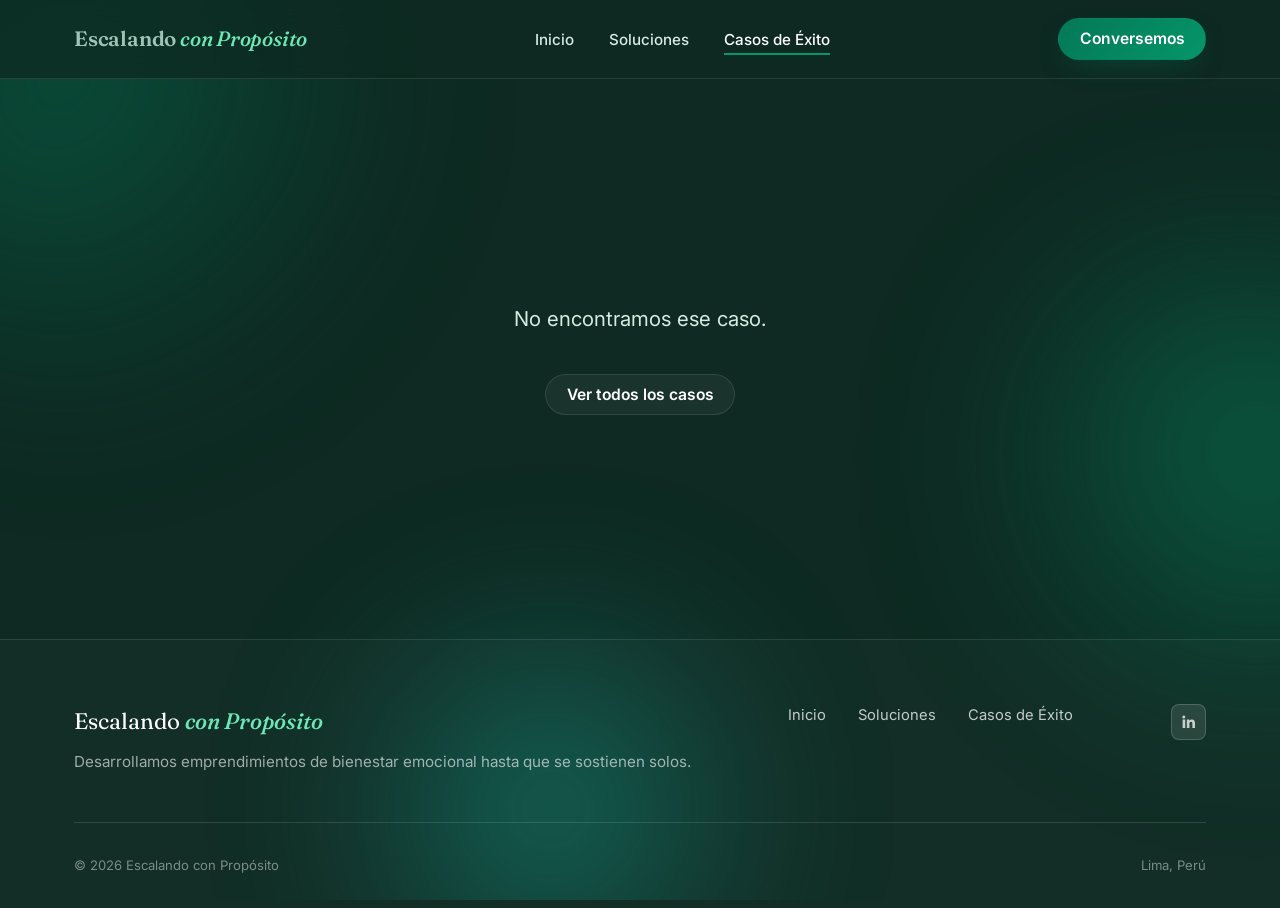
==== caso.html @ 0993edfa "Fusiona EscalandoCS en Escalando con Propósito Sitio solo en español para emprendimientos de bienest" ====
<!DOCTYPE html>
<html lang="es">
<head>
<!-- Google tag (gtag.js) -->
<script async src="https://www.googletagmanager.com/gtag/js?id=G-XBFCFCSWNP"></script>
<script>
  window.dataLayer = window.dataLayer || [];
  function gtag(){dataLayer.push(arguments);}
  gtag("js", new Date());
  gtag("config", "G-XBFCFCSWNP");
</script>
<meta charset="UTF-8">
<meta name="viewport" content="width=device-width, initial-scale=1.0">
<title>Caso de Éxito. Escalando con Propósito</title>
<meta name="description" content="Caso de éxito: desafío, solución y resultado.">
<link rel="preconnect" href="https://fonts.googleapis.com">
<link rel="preconnect" href="https://fonts.gstatic.com" crossorigin>
<link href="https://fonts.googleapis.com/css2?family=Fraunces:ital,opsz,wght@0,9..144,500;0,9..144,600;1,9..144,500&family=Inter:wght@400;500;600&display=swap" rel="stylesheet">
<link rel="stylesheet" href="assets/css/style.css?v=20261111b">
</head>
<body>

<div class="bg-orbs" aria-hidden="true">
  <div class="orb orb-1"></div>
  <div class="orb orb-2"></div>
  <div class="orb orb-3"></div>
</div>

<header class="site-header">
  <div class="container nav">
    <a href="index.html" class="nav-logo">Escalando <span>con Propósito</span></a>
    <nav aria-label="Principal">
      <ul class="nav-links">
        <li><a href="index.html">Inicio</a></li>
        <li><a href="soluciones.html">Soluciones</a></li>
        <li><a href="casos-de-exito.html" aria-current="page">Casos de Éxito</a></li>
      </ul>
    </nav>
    <div class="nav-cta">
      <a href="https://calendar.app.google/FzGwmAzHEnLBb7UY6" class="btn btn-gold btn-primary-desktop" target="_blank" rel="noopener">Conversemos</a>
      <button class="nav-toggle" data-nav-toggle aria-label="Abrir menú" aria-expanded="false">
        <span class="nav-toggle-bars"><span></span><span></span><span></span></span>
      </button>
    </div>
  </div>
  <div class="container nav-mobile-panel" data-nav-mobile>
    <a href="index.html">Inicio</a>
    <a href="soluciones.html">Soluciones</a>
    <a href="casos-de-exito.html" aria-current="page">Casos de Éxito</a>
    <a href="https://calendar.app.google/FzGwmAzHEnLBb7UY6" class="btn btn-gold" target="_blank" rel="noopener">Conversemos</a>
  </div>
</header>

<main>
  <section class="caso-page">
    <div class="container">
      <article class="caso" data-caso-detail></article>
    </div>
  </section>
</main>

<footer class="site-footer">
  <div class="container">
    <div class="footer-top">
      <div>
        <div class="footer-logo">Escalando <span>con Propósito</span></div>
        <p class="footer-tagline">Desarrollamos emprendimientos de bienestar emocional hasta que se sostienen solos.</p>
      </div>
      <div class="footer-links">
        <a href="index.html">Inicio</a>
        <a href="soluciones.html">Soluciones</a>
        <a href="casos-de-exito.html" aria-current="page">Casos de Éxito</a>
      </div>
      <div class="footer-social">
        <a class="footer-social-icon" href="https://www.linkedin.com/in/marjorie-cordova-291a7262/" target="_blank" rel="noopener" aria-label="LinkedIn de Marjorie Córdova">
          <svg viewBox="0 0 24 24" fill="currentColor" aria-hidden="true"><path d="M20.45 20.45h-3.56v-5.57c0-1.33-.02-3.04-1.85-3.04-1.85 0-2.14 1.45-2.14 2.94v5.67H9.34V9h3.41v1.56h.05c.48-.9 1.64-1.85 3.38-1.85 3.6 0 4.27 2.37 4.27 5.46v6.28zM5.34 7.43a2.07 2.07 0 1 1 0-4.13 2.07 2.07 0 0 1 0 4.13zM7.12 20.45H3.56V9h3.56v11.45z"/></svg>
        </a>
      </div>
    </div>
    <div class="footer-bottom">
      <span>© 2026 Escalando con Propósito</span>
      <span>Lima, Perú</span>
    </div>
  </div>
</footer>

<script defer src="assets/js/casos.js?v=20261111b"></script>
<script defer src="assets/js/main.js?v=20261111b"></script>
</body>
</html>
---- assets/css/style.css ----
/* ============================================================
   ESCALANDO CON PROPÓSITO. Sistema de diseño
   Verde bosque + menta, orbes animados, glassmorphism
   ============================================================ */

:root {
  --bg: #0e2a22;
  --text: #ffffff;
  --text-soft: #d6ebe2;
  --text-mute: #9fc4b5;

  --blue: #047857;
  --blue-light: #a7f3d0;
  --cyan: #14b8a6;
  --accent: #059669;
  --accent-light: #6ee7b7;
  --success: #6ee7b7;

  --glass-bg: rgba(255, 255, 255, 0.05);
  --glass-bg-hover: rgba(255, 255, 255, 0.08);
  --glass-border: rgba(255, 255, 255, 0.1);

  /* nombres heredados: mantenidos para no romper el mapeo semántico existente */
  --ink: #0e2a22;
  --ink-soft: #d6ebe2;
  --ink-mute: #9fc4b5;
  --cream: #0e2a22;
  --cream-soft: rgba(255, 255, 255, 0.06);
  --paper: #ffffff;
  --line: rgba(255, 255, 255, 0.12);
  --line-on-dark: rgba(255, 255, 255, 0.12);

  --font-display: "Fraunces", "Iowan Old Style", "Georgia", serif;
  --font-body: "Inter", -apple-system, BlinkMacSystemFont, "Segoe UI", sans-serif;

  --container: 1180px;
  --space-xs: 0.5rem;
  --space-sm: 1rem;
  --space-md: 2rem;
  --space-lg: 4rem;
  --space-xl: 7rem;

  --ease: cubic-bezier(0.16, 1, 0.3, 1);
}

*, *::before, *::after { box-sizing: border-box; }

html {
  scroll-behavior: smooth;
  -webkit-text-size-adjust: 100%;
}

body {
  margin: 0;
  background: var(--bg);
  color: var(--text-mute);
  font-family: var(--font-body);
  font-size: 16px;
  line-height: 1.6;
  -webkit-font-smoothing: antialiased;
  overflow-x: hidden;
}

img { max-width: 100%; display: block; }

a { color: inherit; text-decoration: none; }

h1, h2, h3, h4 {
  font-family: var(--font-display);
  font-weight: 600;
  line-height: 1.12;
  margin: 0 0 var(--space-sm);
  color: var(--text);
  letter-spacing: -0.01em;
}

h1 { font-size: clamp(2.4rem, 5.5vw, 4.4rem); font-weight: 500; }
h2 { font-size: clamp(1.9rem, 3.6vw, 2.9rem); }
h3 { font-size: clamp(1.3rem, 2vw, 1.6rem); }

p { margin: 0 0 var(--space-sm); color: var(--text-mute); }

.lede {
  font-size: clamp(1.05rem, 1.6vw, 1.3rem);
  color: var(--text-soft);
  max-width: 46ch;
}

.eyebrow {
  display: inline-flex;
  align-items: center;
  gap: 0.5em;
  font-family: var(--font-body);
  font-size: 0.78rem;
  font-weight: 600;
  letter-spacing: 0.14em;
  text-transform: uppercase;
  color: var(--text-mute);
  margin-bottom: var(--space-sm);
}
.eyebrow::before {
  content: "";
  width: 24px;
  height: 1px;
  background: var(--accent);
}

.eyebrow-ghost { visibility: hidden; }

.container {
  width: 100%;
  max-width: var(--container);
  margin: 0 auto;
  padding: 0 1.5rem;
}

section { padding: var(--space-xl) 0; }
@media (max-width: 720px) {
  section { padding: var(--space-lg) 0; }
}

/* ---------------- Background orbs (Tech Elegante con Movimiento) ---------------- */

.bg-orbs {
  position: fixed;
  inset: 0;
  overflow: hidden;
  z-index: 0;
  pointer-events: none;
}
.orb {
  position: absolute;
  border-radius: 50%;
  filter: blur(90px);
  opacity: 0.55;
  will-change: transform;
}
.orb-1 {
  width: 42vw;
  height: 42vw;
  max-width: 620px;
  max-height: 620px;
  min-width: 320px;
  min-height: 320px;
  top: -12%;
  left: -10%;
  background: radial-gradient(circle at 30% 30%, var(--blue), transparent 70%);
  animation: moveBlob 14s infinite alternate ease-in-out;
}
.orb-2 {
  width: 38vw;
  height: 38vw;
  max-width: 560px;
  max-height: 560px;
  min-width: 280px;
  min-height: 280px;
  top: 28%;
  right: -14%;
  background: radial-gradient(circle at 60% 40%, var(--accent), transparent 70%);
  animation: moveBlob 18s infinite alternate-reverse ease-in-out;
}
.orb-3 {
  width: 34vw;
  height: 34vw;
  max-width: 480px;
  max-height: 480px;
  min-width: 250px;
  min-height: 250px;
  bottom: -14%;
  left: 26%;
  background: radial-gradient(circle at 50% 50%, var(--cyan), transparent 70%);
  animation: moveBlob 12s infinite alternate ease-in-out;
}

@keyframes moveBlob {
  0% { transform: translate(0, 0) scale(1); }
  50% { transform: translate(5%, 6%) scale(1.08); }
  100% { transform: translate(-6%, -4%) scale(0.95); }
}

@media (max-width: 720px) {
  .orb { filter: blur(70px); opacity: 0.5; }
}

@media (prefers-reduced-motion: reduce) {
  .orb { animation: none; }
}

.site-header, main, .site-footer { position: relative; z-index: 1; }

/* ---------------- Glass cards (compartido) ---------------- */

.case-card,
.pain-card,
.value-prop-card,
.price-card,
.stat-card,
.contact-card,
.cert-card {
  position: relative;
  border: 1px solid transparent;
  border-radius: 16px;
  background:
    linear-gradient(var(--glass-bg), var(--glass-bg)) padding-box,
    linear-gradient(135deg, var(--glass-border), var(--glass-border)) border-box;
  backdrop-filter: blur(16px);
  -webkit-backdrop-filter: blur(16px);
  transition: background 0.35s var(--ease), box-shadow 0.35s var(--ease), transform 0.35s var(--ease);
}
.case-card:hover,
.value-prop-card:hover,
.price-card:hover,
.stat-card:hover,
.contact-card:hover,
.cert-card:hover {
  background:
    linear-gradient(var(--glass-bg-hover), var(--glass-bg-hover)) padding-box,
    linear-gradient(135deg, var(--blue), var(--accent)) border-box;
  box-shadow: 0 20px 46px -28px rgba(4, 120, 87, 0.3), 0 0 28px -12px rgba(16, 185, 129, 0.22);
  transform: translateY(-4px);
}

/* ---------------- Buttons ---------------- */

.btn {
  display: inline-flex;
  align-items: center;
  justify-content: center;
  gap: 0.6em;
  padding: 0.45em 1.3em;
  border-radius: 999px;
  font-family: var(--font-body);
  font-weight: 600;
  font-size: 0.98rem;
  border: 1px solid transparent;
  cursor: pointer;
  transition: transform 0.3s var(--ease), background 0.3s var(--ease), color 0.3s var(--ease), border-color 0.3s var(--ease), box-shadow 0.3s var(--ease);
  white-space: nowrap;
}
.btn:hover { transform: translateY(-2px); }

.btn-primary {
  background: linear-gradient(135deg, var(--blue), var(--accent));
  color: var(--paper);
  box-shadow: 0 10px 28px -12px rgba(4, 120, 87, 0.55);
}
.btn-primary:hover { box-shadow: 0 14px 34px -12px rgba(16, 185, 129, 0.6); }

.btn-gold {
  background: linear-gradient(135deg, var(--blue), var(--accent));
  color: var(--paper);
  box-shadow: 0 10px 28px -12px rgba(4, 120, 87, 0.55);
}
.btn-gold:hover { box-shadow: 0 14px 34px -12px rgba(16, 185, 129, 0.6); }

.btn-ghost {
  background: var(--glass-bg);
  color: var(--text);
  border-color: var(--glass-border);
}
.btn-ghost:hover { border-color: var(--text-soft); background: var(--glass-bg-hover); }

.btn svg { width: 1.1em; height: 1.1em; flex-shrink: 0; }

/* ---------------- Nav ---------------- */

.site-header {
  position: sticky;
  top: 0;
  z-index: 100;
  background: rgba(14, 42, 34, 0.75);
  backdrop-filter: blur(16px);
  -webkit-backdrop-filter: blur(16px);
  border-bottom: 1px solid var(--glass-border);
}

.nav {
  display: flex;
  align-items: center;
  justify-content: space-between;
  padding: 1.15rem 0;
}

.nav-logo {
  font-family: var(--font-display);
  font-size: 1.3rem;
  font-weight: 600;
  letter-spacing: -0.01em;
}
.nav-logo span,
.footer-logo span {
  background: var(--accent);
  color: var(--paper);
  font-size: 0.8em;
  padding: 0.06em 0.32em;
  border-radius: 0.3em;
}

.nav-links {
  display: flex;
  align-items: center;
  gap: 2.2rem;
  list-style: none;
  margin: 0;
  padding: 0;
}

.nav-links a {
  font-size: 0.95rem;
  font-weight: 500;
  color: var(--text-soft);
  position: relative;
  padding: 0.3em 0;
  transition: color 0.25s var(--ease);
}
.nav-links a::after {
  content: "";
  position: absolute;
  left: 0; right: 100%;
  bottom: -2px;
  height: 1.5px;
  background: var(--accent);
  transition: right 0.3s var(--ease);
}
.nav-links a:hover, .nav-links a[aria-current="page"] { color: var(--text); }
.nav-links a:hover::after, .nav-links a[aria-current="page"]::after { right: 0; }

.nav-cta { display: flex; align-items: center; gap: 1.6rem; }

.lang-switch {
  display: flex;
  align-items: center;
  border: 1px solid var(--glass-border);
  background: var(--glass-bg);
  border-radius: 999px;
  padding: 0.15rem;
  gap: 0.15rem;
  flex-shrink: 0;
}
.lang-switch button {
  appearance: none;
  -webkit-appearance: none;
  border: none;
  background: none;
  font-family: inherit;
  font-size: 0.75rem;
  font-weight: 700;
  letter-spacing: 0.03em;
  color: var(--text-mute);
  padding: 0.32em 0.7em;
  border-radius: 999px;
  cursor: pointer;
  transition: background 0.2s var(--ease), color 0.2s var(--ease);
}
.lang-switch button.is-active { background: linear-gradient(135deg, var(--blue), var(--accent)); color: var(--paper); }
.lang-switch button:hover:not(.is-active) { color: var(--text); }
.nav-mobile-panel .lang-switch { margin: 0.7rem 0 0; align-self: flex-start; }

.nav-toggle {
  display: none;
  width: 42px;
  height: 42px;
  border-radius: 50%;
  border: 1px solid var(--glass-border);
  background: var(--glass-bg);
  align-items: center;
  justify-content: center;
  cursor: pointer;
  flex-shrink: 0;
}
.nav-toggle-bars {
  position: relative;
  width: 18px;
  height: 12px;
}
.nav-toggle-bars span {
  position: absolute;
  left: 0;
  width: 100%;
  height: 1.5px;
  background: var(--text);
  transition: transform 0.3s var(--ease), opacity 0.3s var(--ease), top 0.3s var(--ease);
}
.nav-toggle-bars span:nth-child(1) { top: 0; }
.nav-toggle-bars span:nth-child(2) { top: 5.5px; }
.nav-toggle-bars span:nth-child(3) { top: 11px; }

.nav-mobile-panel {
  display: none;
  flex-direction: column;
  gap: 0;
  padding: 0.5rem 0 1.5rem;
  border-top: 1px solid var(--glass-border);
}
.nav-mobile-panel a {
  padding: 0.9rem 0;
  font-size: 1.1rem;
  font-family: var(--font-display);
  border-bottom: 1px solid var(--glass-border);
  color: var(--text-soft);
}
.nav-mobile-panel a[aria-current="page"] { color: var(--text); border-color: var(--accent); font-weight: 600; }
.nav-mobile-panel .btn { margin-top: 1.2rem; align-self: flex-start; }

@media (max-width: 860px) {
  .nav-links { display: none; }
  .nav-cta .btn-primary-desktop { display: none; }
  .nav-cta .lang-switch { display: none; }
  .nav-toggle { display: inline-flex; }
  body.nav-open .nav-mobile-panel { display: flex; }
}

body.nav-open .nav-toggle-bars span:nth-child(1) { top: 5.5px; transform: rotate(45deg); }
body.nav-open .nav-toggle-bars span:nth-child(2) { opacity: 0; }
body.nav-open .nav-toggle-bars span:nth-child(3) { top: 5.5px; transform: rotate(-45deg); }

/* ---------------- Hero ---------------- */

.hero {
  position: relative;
  padding: clamp(3rem, 8vw, 6rem) 0 var(--space-xl);
  overflow: hidden;
}

.hero-diagram {
  position: absolute;
  top: 50%;
  right: 1.5rem;
  transform: translateY(-50%);
  width: clamp(160px, 18vw, 240px);
  height: auto;
  opacity: 0.55;
  pointer-events: none;
  z-index: 0;
}

.hero-diagram .hd-line {
  animation: hdLineFlash 3.6s ease-in-out infinite;
}
.hero-diagram .hd-square {
  animation: hdSquareFlash 3.6s ease-in-out infinite;
}
.hero-diagram .hd-highlight {
  animation: hdHighlightPulse 3.6s ease-in-out infinite;
}

@keyframes hdLineFlash {
  0%, 6%, 100% { stroke: rgba(255, 255, 255, 0.18); }
  14% { stroke: #ffffff; }
  30% { stroke: rgba(255, 255, 255, 0.18); }
}

@keyframes hdSquareFlash {
  0%, 6%, 100% { fill: rgba(255, 255, 255, 0.05); stroke: rgba(255, 255, 255, 0.15); }
  14% { fill: rgba(255, 255, 255, 0.22); stroke: #ffffff; }
  30% { fill: rgba(255, 255, 255, 0.05); stroke: rgba(255, 255, 255, 0.15); }
}

@keyframes hdHighlightPulse {
  0%, 6%, 100% { filter: drop-shadow(0 0 0 rgba(255, 255, 255, 0)); }
  14% { filter: drop-shadow(0 0 10px rgba(255, 255, 255, 0.9)); }
  30% { filter: drop-shadow(0 0 0 rgba(255, 255, 255, 0)); }
}

@media (prefers-reduced-motion: reduce) {
  .hero-diagram .hd-line,
  .hero-diagram .hd-square,
  .hero-diagram .hd-highlight { animation: none; }
}

.hero-grid {
  position: relative;
  z-index: 1;
}

.hero-copy {
  max-width: 780px;
}

@media (max-width: 960px) {
  .hero-diagram { display: none; }
}

.hero-copy h1 { font-size: clamp(2.4rem, 4.2vw, 3.4rem); }
.text-accent { color: var(--accent-light); }
.hero-copy .lede { max-width: 680px; margin-bottom: var(--space-md); }

.hero-actions {
  display: flex;
  align-items: center;
  gap: 1.6rem;
  flex-wrap: wrap;
}

.hero-note {
  font-size: 0.9rem;
  color: var(--text-mute);
}

/* ---------------- Stats ---------------- */

.stats {
  padding: 3rem 0;
}
.stats-grid {
  display: grid;
  grid-template-columns: repeat(4, 1fr);
  gap: var(--space-md);
}
.stat-num {
  font-family: var(--font-display);
  font-size: clamp(2.2rem, 4.5vw, 3.2rem);
  color: var(--text);
  margin-bottom: 0.2em;
}
.stat-label {
  font-size: 0.92rem;
  color: var(--text-mute);
  max-width: 20ch;
}
@media (max-width: 860px) {
  .stats-grid { grid-template-columns: repeat(2, 1fr); gap: var(--space-lg) var(--space-md); }
}

/* ---------------- Section headers ---------------- */

.section-head {
  max-width: 640px;
  margin-bottom: var(--space-lg);
}
.section-head.center { margin-left: auto; margin-right: auto; text-align: center; }

/* ---------------- Results / case studies (Casos de Éxito) ---------------- */

.case-grid {
  display: grid;
  grid-template-columns: repeat(2, 1fr);
  gap: 1.6rem;
}
.case-card {
  display: flex;
  flex-direction: column;
  padding: 1.8rem 1.6rem;
}
.case-card-company {
  align-self: flex-start;
  font-size: 0.78rem;
  font-weight: 700;
  letter-spacing: 0.02em;
  color: var(--accent-light);
  margin-bottom: 0.5rem;
}
a.case-card-company:hover { color: var(--blue-light); text-decoration: underline; }
.case-card-tags {
  display: flex;
  flex-wrap: wrap;
  gap: 0.4rem;
  margin-bottom: 0.9rem;
}
.case-card-tag {
  font-size: 0.68rem;
  font-weight: 600;
  letter-spacing: 0.02em;
  text-transform: uppercase;
  color: var(--text-soft);
  background: rgba(255, 255, 255, 0.08);
  padding: 0.25em 0.65em;
  border-radius: 999px;
}

.case-card h3 { font-size: 1.15rem; margin-bottom: 1.3rem; }

.case-card-section { margin-bottom: 1.1rem; }
.case-card-section:last-child { margin-bottom: 0; }
.case-card-label {
  display: block;
  font-size: 0.72rem;
  font-weight: 700;
  letter-spacing: 0.04em;
  text-transform: uppercase;
  color: var(--text-soft);
  margin-bottom: 0.3rem;
}
.case-card-section p { margin: 0; font-size: 0.92rem; color: var(--text-mute); }

.case-card-list {
  list-style: none;
  margin: 0;
  padding: 0;
  display: flex;
  flex-direction: column;
  gap: 0.6rem;
}
.case-card-list li {
  position: relative;
  padding-left: 1rem;
  font-size: 0.92rem;
  color: var(--text-mute);
}
.case-card-list li::before {
  content: "";
  position: absolute;
  left: 0;
  top: 0.55em;
  width: 5px;
  height: 5px;
  border-radius: 50%;
  background: var(--accent);
}
.case-card-list strong { color: var(--text); font-weight: 700; }

.case-card-list-check li { padding-left: 1.4rem; }
.case-card-list-check li::before {
  content: "\2713";
  width: auto;
  height: auto;
  border-radius: 0;
  background: none;
  top: -0.05em;
  color: var(--success);
  font-weight: 700;
  font-size: 0.95rem;
  line-height: 1;
}

.case-card-list-numbered { counter-reset: case-list-counter; gap: 1.1rem; }
.case-card-list-numbered li {
  padding-left: 1.9rem;
  counter-increment: case-list-counter;
}
.case-card-list-numbered li::before {
  content: counter(case-list-counter) ".";
  width: auto;
  height: auto;
  border-radius: 0;
  background: none;
  top: 0;
  color: var(--accent-light);
  font-weight: 700;
  font-size: 0.95rem;
  line-height: 1.4;
}
.case-list-impact {
  display: block;
  margin-top: 0.35rem;
  color: var(--accent-light);
  font-weight: 600;
  font-size: 0.88rem;
}

@media (max-width: 860px) { .case-grid { grid-template-columns: 1fr; } }

/* ---------------- Casos de Éxito: listado ---------------- */

.casos-grid {
  display: flex;
  flex-direction: column;
  gap: 1.2rem;
}
.caso-block {
  display: flex;
  flex-direction: row;
  align-items: stretch;
  color: inherit;
  position: relative;
  border: 1px solid transparent;
  border-radius: 16px;
  overflow: hidden;
  background:
    linear-gradient(var(--glass-bg), var(--glass-bg)) padding-box,
    linear-gradient(135deg, var(--glass-border), var(--glass-border)) border-box;
  backdrop-filter: blur(16px);
  -webkit-backdrop-filter: blur(16px);
  transition: background 0.35s var(--ease), box-shadow 0.35s var(--ease), transform 0.35s var(--ease);
}
.caso-block:hover {
  background:
    linear-gradient(var(--glass-bg-hover), var(--glass-bg-hover)) padding-box,
    linear-gradient(135deg, var(--blue), var(--accent)) border-box;
  box-shadow: 0 20px 46px -28px rgba(4, 120, 87, 0.3), 0 0 28px -12px rgba(16, 185, 129, 0.22);
  transform: translateY(-4px);
}
.caso-block-media {
  flex: none;
  width: clamp(120px, 20vw, 180px);
  aspect-ratio: 4 / 3;
  background: rgba(255, 255, 255, 0.03);
  border-right: 1px solid var(--glass-border);
}
.caso-block-media img { width: 100%; height: 100%; object-fit: cover; display: block; }
.caso-block-body {
  display: flex;
  flex-direction: column;
  gap: 0.6rem;
  padding: 1.2rem 1.5rem;
  flex: 1;
  min-width: 0;
  justify-content: center;
}
.caso-block-title { font-size: 1.12rem; margin: 0; }
.caso-block-desc { margin: 0; font-size: 0.92rem; color: var(--text-mute); }
.caso-block-tags { display: flex; flex-wrap: wrap; gap: 0.4rem; }

@media (max-width: 560px) {
  .caso-block { flex-direction: column; }
  .caso-block-media {
    width: 100%;
    aspect-ratio: 16 / 9;
    border-right: none;
    border-bottom: 1px solid var(--glass-border);
  }
}

/* ---------------- Casos de Éxito: detalle ---------------- */

.caso {
  max-width: 860px;
  margin: 0 auto;
}
.caso-back {
  display: inline-flex;
  align-items: center;
  gap: 0.5rem;
  font-size: 0.9rem;
  font-weight: 600;
  color: var(--accent-light);
  margin-bottom: var(--space-md);
  transition: color 0.2s var(--ease);
}
.caso-back:hover { color: var(--blue-light); }
.caso-back svg { width: 0.8em; height: 0.8em; }

.caso-hero {
  display: flex;
  flex-direction: column;
  gap: 1.1rem;
  margin-bottom: var(--space-lg);
}
.caso-hero h1 { font-size: clamp(2rem, 4vw, 3rem); margin: 0; }
.caso-hero .lede { max-width: none; }
.caso-kicker {
  display: inline-flex;
  align-items: center;
  gap: 0.7rem;
  font-size: 0.75rem;
  font-weight: 700;
  letter-spacing: 0.14em;
  text-transform: uppercase;
  color: var(--text-mute);
}
.caso-kicker::before {
  content: "";
  width: 28px;
  height: 1px;
  background: var(--accent);
}
.caso-hero-tags { display: flex; flex-wrap: wrap; gap: 0.5rem; }
.caso-tag-outline {
  display: inline-flex;
  align-items: center;
  font-size: 0.7rem;
  letter-spacing: 0.06em;
  text-transform: uppercase;
  padding: 0.35em 0.8em;
  border-radius: 999px;
  border: 1px solid var(--accent);
  color: var(--accent-light);
}
.caso-company-link {
  align-self: flex-start;
  font-size: 0.85rem;
  font-weight: 700;
  letter-spacing: 0.02em;
  color: var(--accent-light);
}
a.caso-company-link:hover { color: var(--blue-light); text-decoration: underline; }

.caso-diagram {
  max-width: 340px;
  margin-bottom: var(--space-lg);
  border-radius: 16px;
  overflow: hidden;
  background: rgba(255, 255, 255, 0.03);
  border: 1px solid var(--glass-border);
}
.caso-diagram img { width: 100%; height: auto; display: block; }

.caso-stats {
  display: grid;
  grid-template-columns: repeat(auto-fit, minmax(170px, 1fr));
  gap: 1.6rem;
  padding: 1.8rem 0;
  border-top: 1px solid var(--glass-border);
  border-bottom: 1px solid var(--glass-border);
  margin-bottom: var(--space-md);
}
.caso-stat { display: flex; flex-direction: column; gap: 0.4rem; }
.caso-stat-value {
  font-family: var(--font-display);
  font-size: clamp(2rem, 3.6vw, 2.8rem);
  font-weight: 600;
  color: var(--accent-light);
  line-height: 1;
}
.caso-stat-label { font-size: 0.9rem; color: var(--text-mute); }

.caso-section { padding: 0; margin-bottom: var(--space-lg); }
.caso-section:last-of-type { margin-bottom: var(--space-md); }
.caso-section:has(+ .caso-section-image) { margin-bottom: 0; }

/* Standardized top spacing for the text+graphic sub-blocks inside a caso
   (Desafío/01, Intervención/02, Nivel 2/03). Overrides the generic
   `section { padding: var(--space-lg) 0; }` above, which is meant for
   page-level sections, not these inline pairs. */
.case-subsection { padding-top: 28px; }
.caso-section-label {
  display: block;
  font-size: 0.75rem;
  font-weight: 700;
  letter-spacing: 0.14em;
  text-transform: uppercase;
  color: var(--accent-light);
  margin-bottom: 0.8rem;
}
.caso-section h2 { font-size: clamp(1.5rem, 2.6vw, 2rem); margin: 0 0 0.6rem; }
.caso-section > p { font-size: 1.02rem; line-height: 1.7; color: var(--text-soft); }
.caso-section .case-card-list li { font-size: 1rem; }

.caso-twocol {
  display: grid;
  grid-template-columns: 0.85fr 1.15fr;
  gap: 2.4rem;
  align-items: start;
}
.caso-twocol .caso-section-label { margin-bottom: 0.5rem; }
.caso-twocol-body { display: flex; flex-direction: column; gap: 1rem; }
.caso-twocol-body p { font-size: 1.02rem; line-height: 1.7; color: var(--text-soft); margin: 0; }
@media (max-width: 760px) { .caso-twocol { grid-template-columns: 1fr; gap: 0.9rem; } }

.caso-result {
  border: 1px solid transparent;
  border-radius: 16px;
  padding: clamp(2rem, 4vw, 2.8rem);
  display: flex;
  flex-direction: column;
  gap: 1.1rem;
  background:
    linear-gradient(rgba(255, 255, 255, 0.05), rgba(255, 255, 255, 0.05)) padding-box,
    linear-gradient(135deg, var(--blue), var(--accent)) border-box;
  backdrop-filter: blur(16px);
  -webkit-backdrop-filter: blur(16px);
}
.caso-result .caso-section-label { margin: 0; }
.caso-result .caso-result-statement {
  font-family: var(--font-display);
  font-size: clamp(1.3rem, 2.4vw, 1.7rem);
  font-weight: 600;
  line-height: 1.35;
  color: var(--text);
  margin: 0;
}
.caso-result .caso-result-statement-lg { font-size: clamp(1.7rem, 3.4vw, 2.3rem); }
.caso-result .caso-result-support { font-size: 1rem; line-height: 1.65; color: var(--text-soft); margin: 0; }
.caso-result-group-title {
  font-family: var(--font-display);
  font-size: 1.05rem;
  font-weight: 600;
  color: var(--text);
  margin: 0.4rem 0 0;
}
.caso-result-group-title:first-of-type { margin-top: 0; }
.caso-result .case-card-list { margin-top: 0.2rem; }
.caso-result .case-card-list li { color: rgba(255, 255, 255, 0.82); }
.caso-result .case-card-list strong { color: var(--text); }

/* Plain variant: same content model as .caso-result, but styled like a
   regular .caso-section (no gradient card), for cases where the highlight
   treatment isn't wanted. */
.caso-result-plain {
  border: none;
  border-radius: 0;
  padding: 0;
  background: none;
  backdrop-filter: none;
  -webkit-backdrop-filter: none;
}
.caso-result-plain.caso-result .caso-section-label { margin-bottom: 0.8rem; }
.caso-result-plain.caso-result .case-card-list li { color: var(--text-mute); }
.caso-result-plain.caso-result .caso-result-statement,
.caso-result-plain.caso-result .caso-result-support { color: var(--text-soft); }

.caso-section-image .caso-section-label { margin-bottom: 0.3rem; }
.caso-section-sublabel {
  font-size: 0.95rem;
  font-weight: 600;
  color: var(--text-soft);
  margin: 0 0 1rem;
}
.caso-section-figure {
  margin: 0;
  border-radius: 16px;
  overflow: hidden;
  background: rgba(255, 255, 255, 0.03);
  border: 1px solid var(--glass-border);
}
.caso-section-figure img { width: 100%; height: auto; display: block; }
.caso-section-figure + .caso-section-figure { margin-top: 12px; }

.caso-cta {
  margin-top: var(--space-lg);
  padding-top: var(--space-lg);
  border-top: 1px solid var(--glass-border);
  display: flex;
  flex-wrap: wrap;
  align-items: center;
  justify-content: space-between;
  gap: 1.4rem;
}
.caso-cta-lead {
  margin: 0;
  font-family: var(--font-display);
  font-size: clamp(1.2rem, 2vw, 1.5rem);
  font-weight: 600;
  color: var(--text);
  max-width: 32ch;
}

.caso-notfound {
  text-align: center;
  padding: var(--space-xl) 0;
  display: flex;
  flex-direction: column;
  align-items: center;
  gap: 1.4rem;
}

/* ---------------- About block (home) ---------------- */

.about-title { margin-bottom: 0.5rem; }
.about-subtitle {
  font-size: clamp(1.05rem, 1.6vw, 1.3rem);
  color: var(--text-soft);
  margin-bottom: clamp(2.5rem, 5vw, 4rem);
}

.about-photos {
  display: flex;
  flex-wrap: wrap;
  gap: 1.4rem;
  margin-bottom: clamp(2.5rem, 5vw, 4rem);
}
.about-photo-item {
  flex: 1 1 180px;
  max-width: 240px;
}
.about-photo-card {
  background: var(--glass-bg);
  border: 1px solid var(--glass-border);
  border-radius: 1.4rem;
  padding: 0.9rem;
  backdrop-filter: blur(16px);
  -webkit-backdrop-filter: blur(16px);
}
.about-photo-frame {
  position: relative;
  border-radius: 1rem;
  overflow: hidden;
  aspect-ratio: 4 / 4.6;
}
.about-photo-frame img {
  width: 100%;
  height: 100%;
  object-fit: cover;
  display: block;
}
.about-photo-frame::after {
  content: "";
  position: absolute;
  inset: 0;
  background: linear-gradient(180deg, rgba(14,42,34,0) 55%, rgba(14,42,34,0.65) 100%);
}
.about-photo-frame--placeholder {
  display: flex;
  align-items: center;
  justify-content: center;
  background: rgba(255, 255, 255, 0.07);
}
.about-photo-frame--placeholder svg {
  width: 34%;
  height: 34%;
  color: rgba(255, 255, 255, 0.35);
}
.about-photo-badge {
  position: absolute;
  top: 1rem;
  right: 1rem;
  z-index: 2;
  padding: 0.25em 0.65em;
  border-radius: 999px;
  background: rgba(255, 255, 255, 0.18);
  border: 1px solid rgba(255, 255, 255, 0.3);
  font-size: 0.66rem;
  font-weight: 600;
  letter-spacing: 0.02em;
  color: var(--paper);
  white-space: nowrap;
}
.about-photo-linkedin {
  position: absolute;
  bottom: 1rem;
  right: 1rem;
  z-index: 2;
  width: 1.9rem;
  height: 1.9rem;
  display: flex;
  align-items: center;
  justify-content: center;
  border-radius: 0.5rem;
  background: rgba(255, 255, 255, 0.18);
  border: 1px solid rgba(255, 255, 255, 0.3);
  color: var(--paper);
  transition: background 0.2s ease, border-color 0.2s ease;
}
.about-photo-linkedin svg { width: 1rem; height: 1rem; }
a.about-photo-linkedin:hover { background: var(--accent); border-color: var(--accent); }

.about-photo-info { margin-top: 0.9rem; }
.about-photo-name {
  font-family: var(--font-display);
  font-size: 1rem;
  font-weight: 600;
  color: var(--text);
  margin-bottom: 0.4rem;
}
.about-photo-expertise {
  margin: 0;
  font-size: 0.85rem;
  color: var(--text-mute);
}
.about-photo-expertise strong { color: var(--text); font-weight: 600; }

/* ---------------- Certifications ---------------- */

.certs { margin-top: clamp(3rem, 6vw, 5rem); }
.certs-title { font-size: clamp(1.3rem, 2vw, 1.6rem); margin-bottom: 1.6rem; }
.certs-toggle {
  display: inline-flex;
  align-items: center;
  gap: 0.5rem;
  cursor: pointer;
  transition: color 0.2s var(--ease);
}
.certs-toggle:hover { color: var(--accent-light); }
.certs-toggle .price-card-toggle-icon { width: 0.8em; height: 0.8em; }
.certs-toggle[aria-expanded="true"] .price-card-toggle-icon { transform: rotate(180deg); }
.certs-grid {
  display: grid;
  grid-template-columns: repeat(3, 1fr);
  gap: 1.2rem;
  max-width: 850px;
  margin: 0 auto;
}
.cert-card {
  overflow: hidden;
}
.cert-image {
  aspect-ratio: 4 / 3;
  background: rgba(255, 255, 255, 0.92);
  display: flex;
  align-items: center;
  justify-content: center;
  padding: 0.8rem;
}
.cert-image img { width: 100%; height: 100%; object-fit: contain; }
.cert-card h4 { font-size: 0.92rem; margin: 1rem 1.1rem 0.25rem; }
.cert-date { margin: 0 1.1rem 0.15rem; font-size: 0.8rem; color: var(--text-mute); }
.cert-issuer { margin: 0 1.1rem 1.1rem; font-size: 0.8rem; color: var(--text-mute); }

@media (max-width: 860px) { .certs-grid { grid-template-columns: 1fr; } }

/* ---------------- Tech stack marquee ---------------- */

.stack { margin-top: clamp(3rem, 6vw, 5rem); }
.stack-title { font-size: clamp(1.3rem, 2vw, 1.6rem); margin-bottom: 1.6rem; }
.stack-marquee {
  overflow: hidden;
  -webkit-mask-image: linear-gradient(90deg, transparent, #000 6%, #000 94%, transparent);
  mask-image: linear-gradient(90deg, transparent, #000 6%, #000 94%, transparent);
}
.stack-track {
  display: flex;
  align-items: center;
  gap: 0.9rem;
  width: max-content;
  animation: stack-scroll 28s linear infinite;
}
.stack-marquee:hover .stack-track { animation-play-state: paused; }
.stack-pill {
  flex-shrink: 0;
  padding: 0.65rem 1.3rem;
  border: 1px solid var(--glass-border);
  border-radius: 999px;
  background: var(--glass-bg);
  color: var(--text);
  font-size: 0.92rem;
  font-weight: 600;
  white-space: nowrap;
}

@keyframes stack-scroll {
  from { transform: translateX(0); }
  to { transform: translateX(-50%); }
}

@media (prefers-reduced-motion: reduce) {
  .stack-track { animation: none; }
}

/* ---------------- Pain points (Esto te sucede) ---------------- */

.pain-grid {
  display: grid;
  grid-template-columns: repeat(4, 1fr);
  gap: 1.6rem;
  margin-top: var(--space-md);
  align-items: stretch;
}

.pain-card {
  display: flex;
  flex-direction: column;
  height: 100%;
  padding: 1.8rem 1.6rem;
}

.pain-tag {
  align-self: flex-start;
  font-size: 0.7rem;
  font-weight: 700;
  letter-spacing: 0.04em;
  text-transform: uppercase;
  color: var(--text);
  background: rgba(16, 185, 129, 0.28);
  padding: 0.3em 0.7em;
  border-radius: 0.4em;
  margin-bottom: 1rem;
}

.pain-card h3 { font-size: calc(0.98rem + 2px); margin-bottom: 0.6rem; transition: color 0.25s var(--ease); }
.pain-card:hover h3 { color: var(--accent-light); }
.pain-stat { font-size: 0.92rem; color: var(--text-mute); margin: 0 0 1.4rem; }
.pain-stat strong { font-weight: 700; color: var(--text-soft); }

.pain-card .btn { margin-top: auto; align-self: flex-start; font-size: 0.92rem; }

@media (max-width: 960px) { .pain-grid { grid-template-columns: repeat(2, 1fr); } }
@media (max-width: 560px) { .pain-grid { grid-template-columns: 1fr; } }

.pain .section-head { max-width: 780px; }

/* ---------------- Impact banner (stats + cards) ---------------- */

.impact .section-head { max-width: 870px; margin-left: auto; margin-right: auto; }
.impact .section-head .lede { max-width: none; }

.stat-card-grid {
  display: grid;
  grid-template-columns: repeat(4, 1fr);
  gap: 1.6rem;
}

.stat-card {
  padding: clamp(1.8rem, 3vw, 2.2rem);
}

.stat-card-num {
  font-family: var(--font-display);
  font-size: clamp(2.4rem, 4vw, 3rem);
  font-weight: 600;
  color: var(--accent-light);
  margin-bottom: 0.6rem;
  transition: color 0.35s var(--ease);
}
.stat-card:hover .stat-card-num { color: var(--text); }

.stat-card h3 { font-size: calc(1.05rem + 2px); margin-bottom: 0.9rem; }
.stat-card p { margin: 0; font-size: 0.95rem; }
.stat-card p strong { font-weight: 700; color: var(--text-soft); }

@media (max-width: 960px) { .stat-card-grid { grid-template-columns: repeat(2, 1fr); } }
@media (max-width: 560px) { .stat-card-grid { grid-template-columns: 1fr; } }

/* ---------------- Value proposition (Servicios) ---------------- */

.value-prop .section-head { max-width: 780px; margin-left: auto; margin-right: auto; }
.value-prop .section-head .lede { margin-left: auto; margin-right: auto; }

.value-prop-grid {
  display: grid;
  grid-template-columns: repeat(3, 1fr);
  gap: 1.6rem;
}
.value-prop-card {
  padding: clamp(1.8rem, 3vw, 2.2rem);
}
.value-prop-icon { width: 2rem; height: 2rem; color: var(--accent-light); margin-bottom: 1rem; transition: color 0.35s var(--ease); }
.value-prop-card h3 { color: var(--text); margin-bottom: 0.7rem; }
.value-prop-card p { margin: 0; font-size: 0.95rem; color: var(--text-mute); transition: color 0.35s var(--ease); }
.value-prop-card:hover .value-prop-icon,
.value-prop-card:hover p { color: var(--text); }

@media (max-width: 860px) { .value-prop-grid { grid-template-columns: 1fr; } }

.services-cta {
  margin-top: var(--space-lg);
  background: var(--glass-bg);
  border: 1px solid var(--glass-border);
  backdrop-filter: blur(16px);
  -webkit-backdrop-filter: blur(16px);
  border-radius: 1.4rem;
  padding: clamp(2.2rem, 5vw, 3.5rem);
  display: flex;
  align-items: center;
  justify-content: space-between;
  gap: 2rem;
  flex-wrap: wrap;
}
.services-cta h3 { margin-bottom: 0.3rem; max-width: 30ch; }
.services-cta p { color: var(--text-mute); margin: 0; }
.services-cta p.services-cta-lead {
  font-family: var(--font-display);
  font-size: clamp(1.3rem, 2vw, 1.6rem);
  font-weight: 600;
  color: var(--text);
  max-width: 30ch;
}

.cta-final-home .services-cta h3 { max-width: none; }

/* ---------------- Pricing ---------------- */

.pricing { padding-top: var(--space-sm); }

.pricing-grid {
  display: grid;
  grid-template-columns: repeat(3, 1fr);
  gap: 1.4rem;
  align-items: start;
}

.price-card {
  display: flex;
  flex-direction: column;
  padding: clamp(1.8rem, 3vw, 2.4rem);
}

.price-tag {
  display: inline-block;
  font-size: 0.76rem;
  font-weight: 600;
  letter-spacing: 0.08em;
  text-transform: uppercase;
  background: var(--accent);
  color: var(--paper);
  padding: 0.3em 0.7em;
  border-radius: 0.3em;
  margin-bottom: 0.9rem;
}

.price-card h3 { margin-bottom: 0.6rem; }
.price-card p { flex: 1; font-size: 0.96rem; margin-bottom: 1.4rem; }

.price-card-title-toggle { cursor: pointer; }
.price-card-title-toggle:hover { color: var(--accent-light); }

.price-card-toggle {
  display: inline-flex;
  align-items: center;
  gap: 0.4rem;
  background: none;
  border: none;
  padding: 0;
  margin: -0.6rem 0 1.2rem;
  font: inherit;
  font-weight: 600;
  font-size: 0.9rem;
  color: var(--accent-light);
  cursor: pointer;
  align-self: flex-start;
}
.price-card-toggle:hover { color: var(--blue-light); }
.price-card-toggle-icon { width: 0.7em; height: 0.7em; transition: transform 0.25s ease; }
.price-card-toggle[aria-expanded="true"] .price-card-toggle-icon { transform: rotate(180deg); }

.price-card-expand {
  display: grid;
  grid-template-rows: 0fr;
  transition: grid-template-rows 0.3s ease;
}
.price-card-expand.is-expanded { grid-template-rows: 1fr; margin-bottom: 1.4rem; }
.price-card-expand-inner { overflow: hidden; }

.price-card-phase { padding: 0.9rem 0; border-top: 1px solid var(--line); }
.price-card-phase:first-child { border-top: none; padding-top: 0; }
.price-card-phase h4 { font-size: 0.98rem; margin-bottom: 0.3rem; }
.price-card-phase p { flex: none; font-size: 0.88rem; color: var(--text-mute); margin: 0; }

@media (max-width: 860px) {
  .pricing-grid { grid-template-columns: repeat(2, 1fr); }
}
@media (max-width: 560px) {
  .pricing-grid { grid-template-columns: 1fr; }
}

/* ---------------- Contact page ---------------- */

.contact-hero {
  text-align: center;
  padding-top: clamp(3rem, 8vw, 5rem);
}
.contact-hero .section-head { margin: 0 auto var(--space-md); }
.contact-actions {
  display: flex;
  justify-content: center;
  align-items: center;
  gap: 1.4rem;
  flex-wrap: wrap;
  margin-bottom: var(--space-md);
}
.contact-line {
  max-width: 50ch;
  margin: 0 auto;
  color: var(--text-mute);
}

.contact-cards {
  display: grid;
  grid-template-columns: repeat(2, 1fr);
  gap: 1.4rem;
  margin-top: var(--space-lg);
}
.contact-card {
  padding: 2.2rem;
}
.contact-card .eyebrow { margin-bottom: 0.8rem; }
.contact-card p { margin-bottom: 1.2rem; }

@media (max-width: 720px) { .contact-cards { grid-template-columns: 1fr; } }

/* ---------------- Footer ---------------- */

.site-footer {
  background: rgba(255, 255, 255, 0.02);
  border-top: 1px solid var(--glass-border);
  color: rgba(255, 255, 255, 0.7);
  padding: var(--space-lg) 0 var(--space-md);
}
.footer-top {
  display: flex;
  justify-content: space-between;
  align-items: flex-start;
  gap: 2rem;
  flex-wrap: wrap;
  padding-bottom: var(--space-md);
  border-bottom: 1px solid var(--line-on-dark);
  margin-bottom: var(--space-md);
}
.footer-logo {
  font-family: var(--font-display);
  font-size: 1.4rem;
  color: var(--paper);
}
.footer-tagline { max-width: none; color: rgba(255,255,255,0.6); font-size: 0.95rem; margin-top: 0.6rem; }
@media (min-width: 640px) { .footer-tagline { white-space: nowrap; } }
.footer-links { display: flex; gap: 2rem; flex-wrap: wrap; align-items: center; }
.footer-links a { font-size: 0.92rem; color: rgba(255,255,255,0.75); transition: color 0.25s var(--ease); }
.footer-links a:hover { color: var(--paper); }
.footer-social { display: flex; gap: 0.7rem; align-items: center; }
.footer-social-icon {
  display: inline-flex;
  align-items: center;
  justify-content: center;
  width: 2.2rem;
  height: 2.2rem;
  flex-shrink: 0;
  border-radius: 0.5rem;
  background: rgba(255, 255, 255, 0.1);
  border: 1px solid rgba(255, 255, 255, 0.18);
  color: rgba(255, 255, 255, 0.75);
  transition: background 0.2s ease, border-color 0.2s ease, color 0.2s ease;
}
.footer-social-icon svg { width: 1.1rem; height: 1.1rem; }
a.footer-social-icon:hover { background: var(--accent); border-color: var(--accent); color: var(--paper); }
.footer-bottom {
  display: flex;
  justify-content: space-between;
  flex-wrap: wrap;
  gap: 1rem;
  font-size: 0.82rem;
  color: rgba(255,255,255,0.45);
}

/* ---------------- Reveal animation ---------------- */

.reveal {
  opacity: 1;
  transform: none;
}
.js-ready .reveal {
  opacity: 0;
  transform: translateY(24px);
  transition: opacity 0.8s var(--ease), transform 0.8s var(--ease);
}
.js-ready .reveal.in-view {
  opacity: 1;
  transform: none;
}

@media (prefers-reduced-motion: reduce) {
  .js-ready .reveal { opacity: 1; transform: none; transition: none; }
  html { scroll-behavior: auto; }
}

/* ============================================================
   ESCALANDO CON PROPÓSITO. Ajustes de la marca fusionada
   ============================================================ */

.nav-logo span,
.footer-logo span {
  background: none;
  color: var(--accent-light);
  font-family: var(--font-display);
  font-style: italic;
  font-weight: 500;
  font-size: 1em;
  padding: 0;
  border-radius: 0;
}

.text-italic { font-style: italic; font-weight: 500; }

.hero-dots { width: clamp(220px, 26vw, 360px); opacity: 0.7; right: 0; }

/* Qué te llevas */
.takeaways-grid {
  display: grid;
  grid-template-columns: 1fr 1.2fr;
  gap: clamp(2rem, 5vw, 4rem);
  align-items: center;
}
.takeaways-grid .lede { max-width: 42ch; }
.takeaways-list {
  list-style: none;
  margin: 0;
  padding: 0;
  display: grid;
  gap: 0.9rem;
}
.takeaways-list li {
  display: flex;
  align-items: center;
  gap: 0.9rem;
  padding: 1rem 1.2rem;
  background: var(--glass-bg);
  border: 1px solid var(--glass-border);
  border-radius: 1rem;
  color: var(--text);
  font-weight: 500;
  backdrop-filter: blur(16px);
  -webkit-backdrop-filter: blur(16px);
}
.takeaways-list svg { width: 1.4rem; height: 1.4rem; flex-shrink: 0; color: var(--accent-light); }
@media (max-width: 860px) { .takeaways-grid { grid-template-columns: 1fr; } }

/* Quiénes somos: una sola persona */
.about-solo {
  display: grid;
  grid-template-columns: minmax(220px, 300px) 1fr;
  gap: clamp(2rem, 5vw, 4.5rem);
  align-items: start;
}
.about-solo .about-title { margin-bottom: 1.2rem; }
.about-solo-body p { color: var(--text-soft); margin: 0 0 1rem; max-width: 60ch; }
.about-solo .about-photo-info { margin-top: 1rem; }
.about-solo .certs { margin-top: 2rem; }
@media (max-width: 760px) {
  .about-solo { grid-template-columns: 1fr; }
  .about-solo-photo { max-width: 280px; }
}

/* Soluciones */
.pricing-page { padding-top: clamp(3rem, 7vw, 5rem); }
.price-for { color: var(--text-soft); font-weight: 500; }
.price-card--featured {
  background:
    linear-gradient(#163a2f, #163a2f) padding-box,
    linear-gradient(135deg, var(--accent-light), var(--accent)) border-box;
}
.price-card--featured:hover {
  background:
    linear-gradient(#1a4236, #1a4236) padding-box,
    linear-gradient(135deg, var(--accent-light), var(--accent)) border-box;
}
.price-card .btn { margin-top: auto; align-self: flex-start; }
.price-card .price-card-expand + .btn,
.price-card .price-card-toggle + .price-card-expand + .btn { margin-top: 1.2rem; }

/* El header usa .container.nav: conserva el margen lateral en móvil */
.container.nav { padding: 1.15rem 1.5rem; }
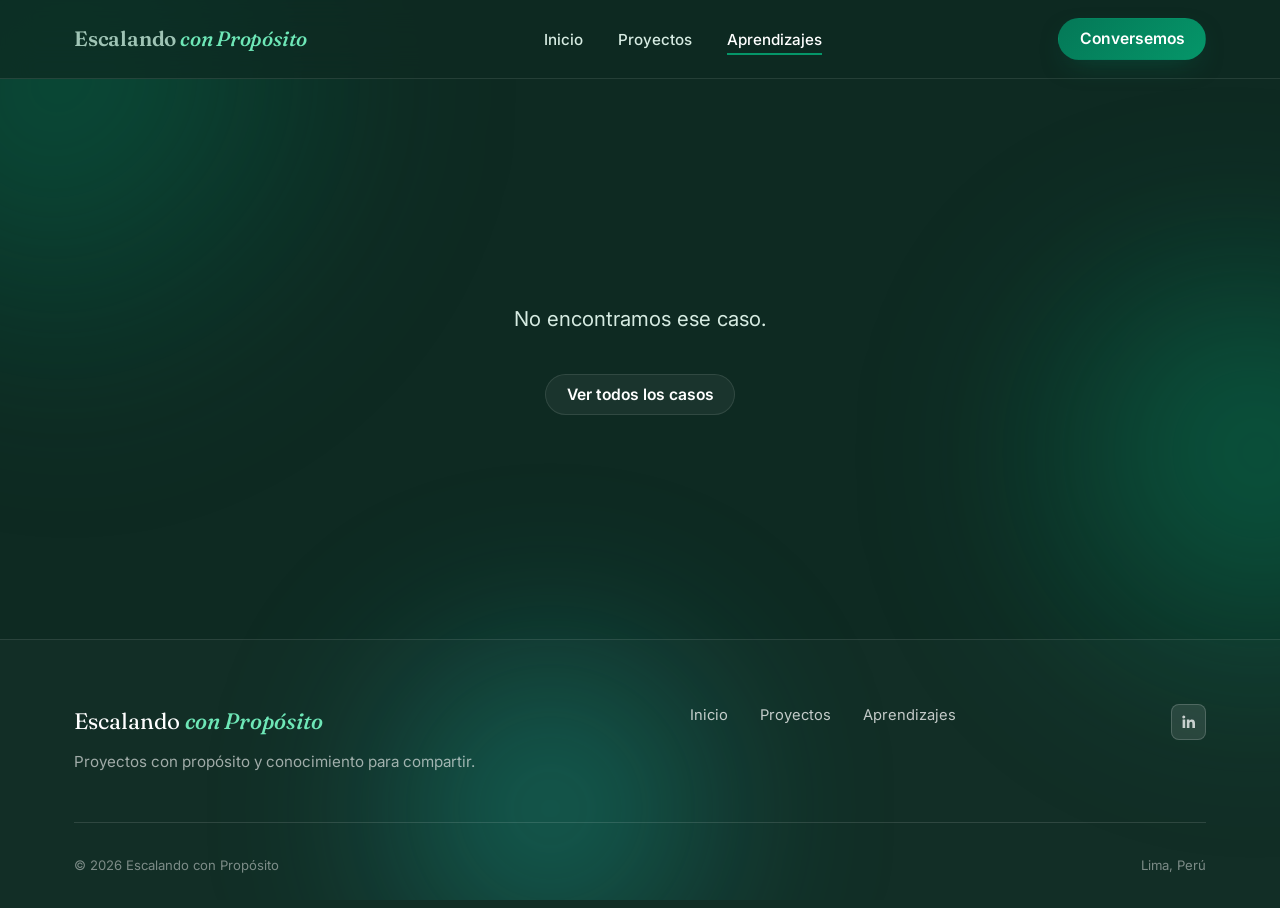
==== commit 4444f2a2: "Rediseño vitrina: Proyectos y Aprendizajes Inicio pasa a vitrina de Líder HumanX y EduAlquimia con s" ====
--- a/caso.html
+++ b/caso.html
@@ -16,7 +16,7 @@
 <link rel="preconnect" href="https://fonts.googleapis.com">
 <link rel="preconnect" href="https://fonts.gstatic.com" crossorigin>
 <link href="https://fonts.googleapis.com/css2?family=Fraunces:ital,opsz,wght@0,9..144,500;0,9..144,600;1,9..144,500&family=Inter:wght@400;500;600&display=swap" rel="stylesheet">
-<link rel="stylesheet" href="assets/css/style.css?v=20261111b">
+<link rel="stylesheet" href="assets/css/style.css?v=20261116">
 </head>
 <body>
 
@@ -32,8 +32,8 @@
     <nav aria-label="Principal">
       <ul class="nav-links">
         <li><a href="index.html">Inicio</a></li>
-        <li><a href="soluciones.html">Soluciones</a></li>
-        <li><a href="casos-de-exito.html" aria-current="page">Casos de Éxito</a></li>
+        <li><a href="soluciones.html">Proyectos</a></li>
+        <li><a href="casos-de-exito.html" aria-current="page">Aprendizajes</a></li>
       </ul>
     </nav>
     <div class="nav-cta">
@@ -45,8 +45,8 @@
   </div>
   <div class="container nav-mobile-panel" data-nav-mobile>
     <a href="index.html">Inicio</a>
-    <a href="soluciones.html">Soluciones</a>
-    <a href="casos-de-exito.html" aria-current="page">Casos de Éxito</a>
+    <a href="soluciones.html">Proyectos</a>
+    <a href="casos-de-exito.html" aria-current="page">Aprendizajes</a>
     <a href="https://calendar.app.google/FzGwmAzHEnLBb7UY6" class="btn btn-gold" target="_blank" rel="noopener">Conversemos</a>
   </div>
 </header>
@@ -64,12 +64,12 @@
     <div class="footer-top">
       <div>
         <div class="footer-logo">Escalando <span>con Propósito</span></div>
-        <p class="footer-tagline">Desarrollamos emprendimientos de bienestar emocional hasta que se sostienen solos.</p>
+        <p class="footer-tagline">Proyectos con propósito y conocimiento para compartir.</p>
       </div>
       <div class="footer-links">
         <a href="index.html">Inicio</a>
-        <a href="soluciones.html">Soluciones</a>
-        <a href="casos-de-exito.html" aria-current="page">Casos de Éxito</a>
+        <a href="soluciones.html">Proyectos</a>
+        <a href="casos-de-exito.html" aria-current="page">Aprendizajes</a>
       </div>
       <div class="footer-social">
         <a class="footer-social-icon" href="https://www.linkedin.com/in/marjorie-cordova-291a7262/" target="_blank" rel="noopener" aria-label="LinkedIn de Marjorie Córdova">
@@ -84,7 +84,7 @@
   </div>
 </footer>
 
-<script defer src="assets/js/casos.js?v=20261111b"></script>
-<script defer src="assets/js/main.js?v=20261111b"></script>
+<script defer src="assets/js/casos.js?v=20261116"></script>
+<script defer src="assets/js/main.js?v=20261116"></script>
 </body>
 </html>
--- a/assets/css/style.css
+++ b/assets/css/style.css
@@ -1507,3 +1507,13 @@
 
 /* El header usa .container.nav: conserva el margen lateral en móvil */
 .container.nav { padding: 1.15rem 1.5rem; }
+
+.pricing-grid--two { grid-template-columns: repeat(2, minmax(0, 1fr)); max-width: 860px; margin-inline: auto; }
+@media (max-width: 760px) { .pricing-grid--two { grid-template-columns: 1fr; } }
+
+/* Lista de aprendizajes con enlaces (Inicio) */
+.takeaways-list--links li { padding: 0; }
+.takeaways-list--links a { display: flex; align-items: center; gap: 0.9rem; padding: 1rem 1.2rem; width: 100%; color: var(--text); text-decoration: none; }
+.takeaways-list--links a:hover { color: var(--accent-light); }
+.takeaways .btn { margin-top: 1.5rem; }
+.price-card .btn-ghost { margin-top: 1.2rem; }
